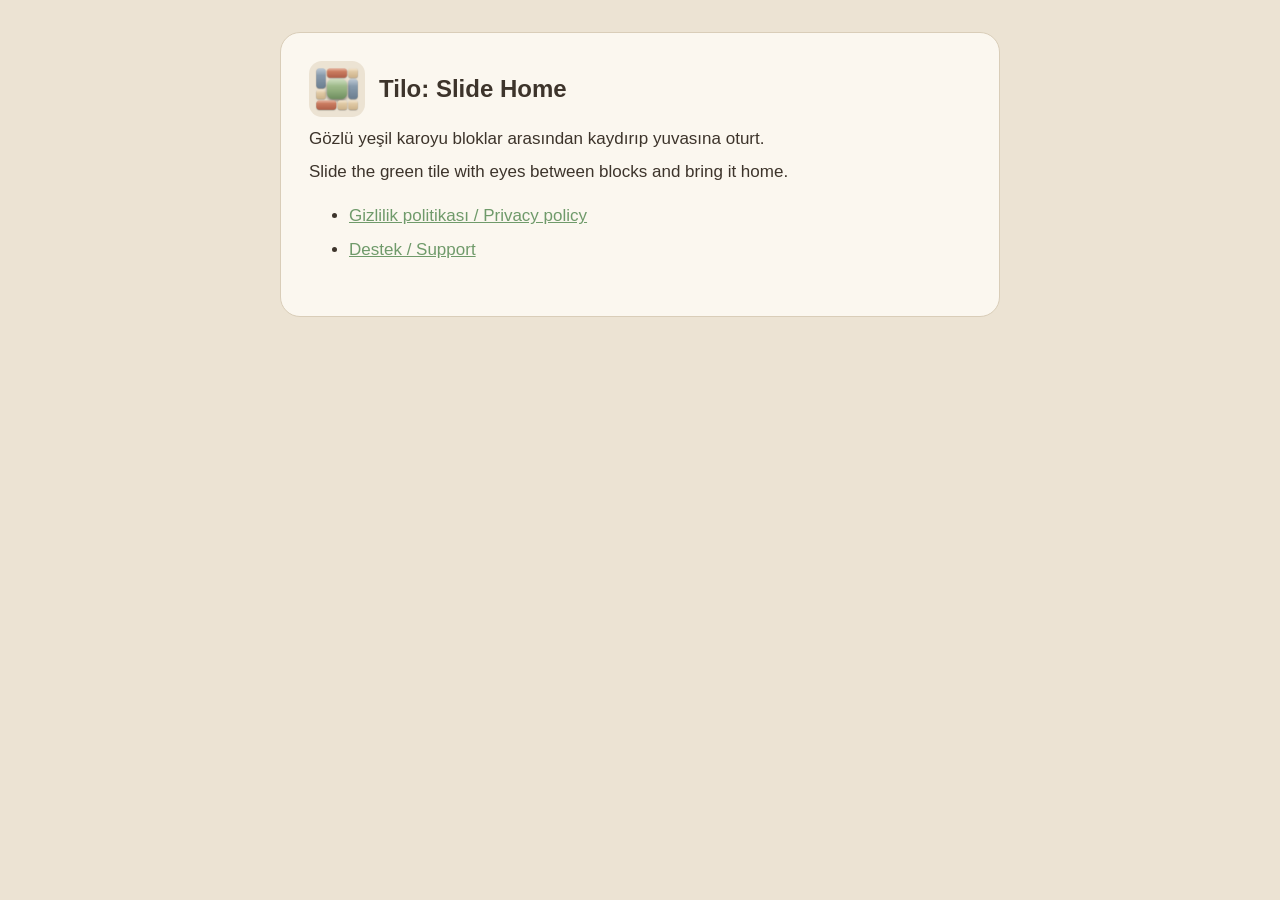
==== index.html @ d208bd3c "Tilo gizlilik politikası, destek sayfası ve app-ads.txt Co-Authored-By: Claude Opus 5.5 <noreply@ant" ====
<!DOCTYPE html>
<html lang="tr">
<head>
<meta charset="utf-8">
<meta name="viewport" content="width=device-width, initial-scale=1">
<title>Tilo: Slide Home</title>
<link rel="stylesheet" href="style.css">
</head>
<body>
<main>
<header>
  <img src="icon.png" alt="">
  <span class="name">Tilo: Slide Home</span>
</header>
<p lang="tr">Gözlü yeşil karoyu bloklar arasından kaydırıp yuvasına oturt.</p>
<p lang="en">Slide the green tile with eyes between blocks and bring it home.</p>
<ul>
  <li><a href="privacy.html">Gizlilik politikası / Privacy policy</a></li>
  <li><a href="support.html">Destek / Support</a></li>
</ul>
</main>
</body>
</html>
---- style.css ----
:root {
  --bg: #ece3d3;
  --card: #fbf7ef;
  --text: #3d342b;
  --muted: #7c7266;
  --accent: #6f9a6a;
  --line: #d9cdb8;
}
@media (prefers-color-scheme: dark) {
  :root {
    --bg: #2a231d;
    --card: #362d25;
    --text: #efe6d6;
    --muted: #b3a690;
    --accent: #8fbb88;
    --line: #4a3e33;
  }
}
* { box-sizing: border-box; }
body {
  margin: 0;
  background: var(--bg);
  color: var(--text);
  font: 17px/1.6 -apple-system, BlinkMacSystemFont, "Segoe UI", Roboto, sans-serif;
}
main {
  max-width: 720px;
  margin: 32px auto;
  padding: 28px 28px 36px;
  background: var(--card);
  border: 1px solid var(--line);
  border-radius: 20px;
}
header { display: flex; align-items: center; gap: 14px; margin-bottom: 8px; }
header img { width: 56px; height: 56px; border-radius: 13px; }
header .name { font-size: 1.5rem; font-weight: 700; }
nav { margin: 6px 0 20px; color: var(--muted); }
nav a { margin-right: 14px; }
h1 { font-size: 1.6rem; margin: 18px 0 4px; }
h2 { font-size: 1.15rem; margin: 26px 0 6px; }
p, li { margin: 6px 0; }
a { color: var(--accent); }
.muted { color: var(--muted); font-size: 0.92rem; }
hr { border: 0; border-top: 1px solid var(--line); margin: 36px 0; }
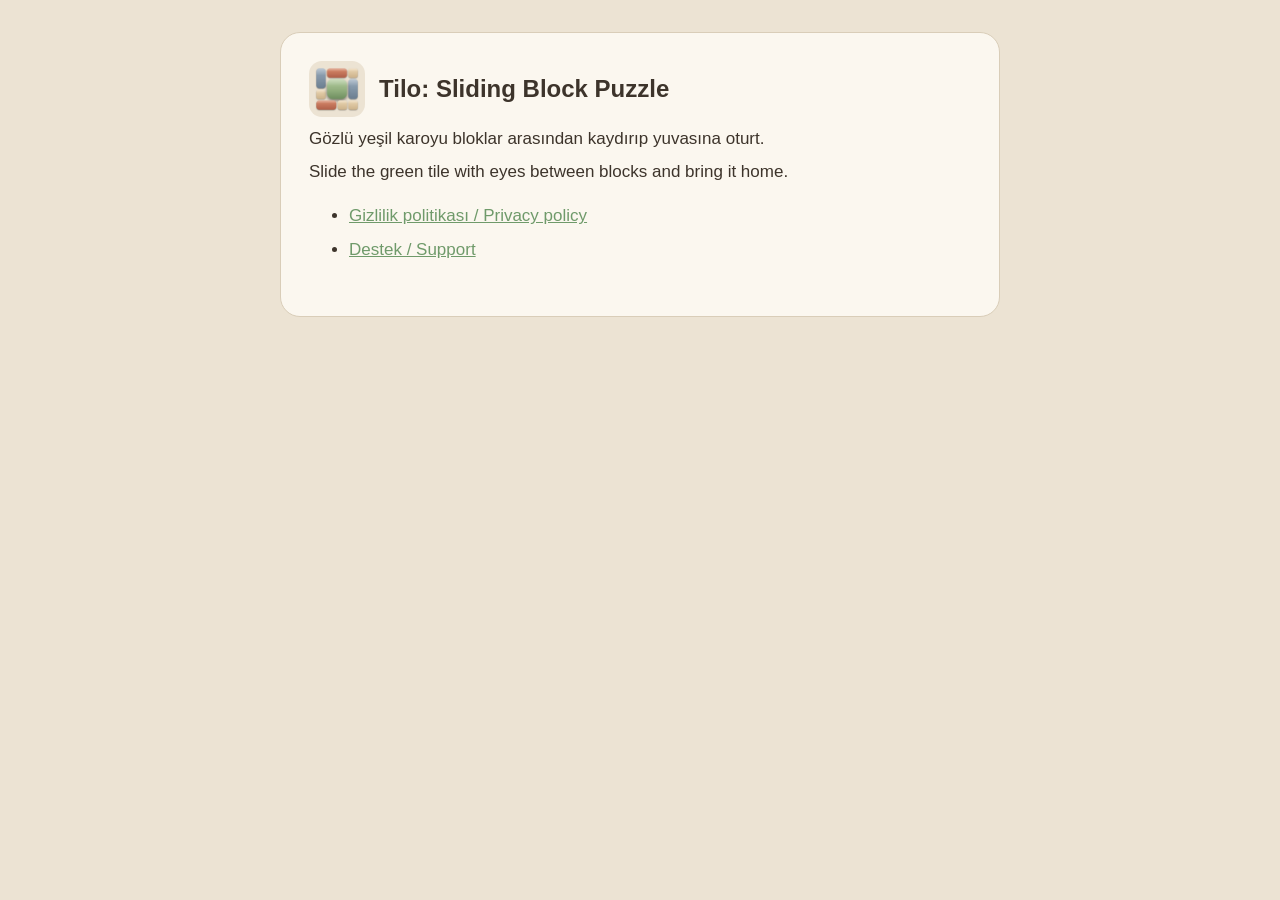
==== commit 3cf5e5ac: "App Store adı: Tilo: Sliding Block Puzzle Co-Authored-By: Claude Opus 5.5 <noreply@anthropic.com> Cl" ====
--- a/index.html
+++ b/index.html
@@ -3,14 +3,14 @@
 <head>
 <meta charset="utf-8">
 <meta name="viewport" content="width=device-width, initial-scale=1">
-<title>Tilo: Slide Home</title>
+<title>Tilo: Sliding Block Puzzle</title>
 <link rel="stylesheet" href="style.css">
 </head>
 <body>
 <main>
 <header>
   <img src="icon.png" alt="">
-  <span class="name">Tilo: Slide Home</span>
+  <span class="name">Tilo: Sliding Block Puzzle</span>
 </header>
 <p lang="tr">Gözlü yeşil karoyu bloklar arasından kaydırıp yuvasına oturt.</p>
 <p lang="en">Slide the green tile with eyes between blocks and bring it home.</p>
